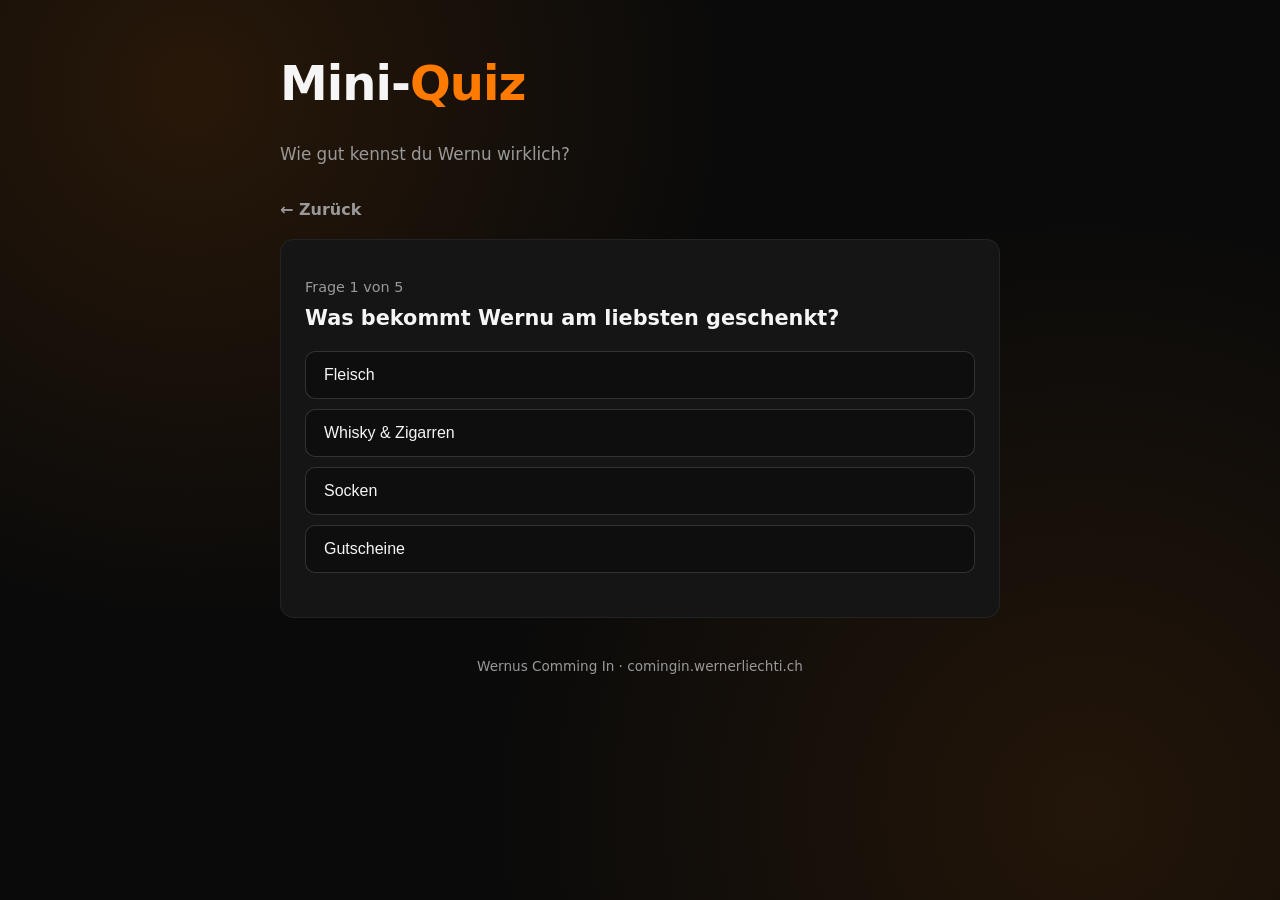
==== quiz.html @ 89288fd6 "Init" ====
<!DOCTYPE html>
<html lang="de">
<head>
  <meta charset="UTF-8" />
  <meta name="viewport" content="width=device-width, initial-scale=1.0" />
  <title>Quiz &middot; Wernus Comming In</title>
  <link rel="stylesheet" href="assets/style.css" />
</head>
<body>
  <div class="wrap">
    <header>
      <h1>Mini-<span class="brand">Quiz</span></h1>
      <p class="tagline">Wie gut kennst du Wernu wirklich?</p>
    </header>

    <a href="index.html" class="back-link">← Zurück</a>

    <section class="card" id="quiz-body">
      <p class="quiz-progress" id="quiz-progress"></p>
      <h2 class="quiz-question" id="quiz-question"></h2>
      <div class="quiz-options" id="quiz-options"></div>
      <div style="margin-top: 20px; text-align: right;">
        <button type="button" class="btn" id="quiz-next" style="display: none;">Nächste Frage</button>
      </div>
    </section>

    <section class="card" id="quiz-result" style="display: none;"></section>

    <footer>Wernus Comming In &middot; comingin.wernerliechti.ch</footer>
  </div>

  <script src="assets/quiz.js"></script>
</body>
</html>
---- assets/style.css ----
:root {
  --bg: #0a0a0a;
  --bg-alt: #151515;
  --orange: #ff7a00;
  --orange-bright: #ff9d33;
  --white: #f5f5f5;
  --grey: #999999;
  --success: #3ddc84;
  --danger: #ff4d4d;
  --radius: 14px;
  --max-width: 720px;
}

* {
  box-sizing: border-box;
}

html, body {
  margin: 0;
  padding: 0;
}

body {
  background: var(--bg);
  background-image:
    radial-gradient(circle at 15% 10%, rgba(255, 122, 0, 0.12), transparent 40%),
    radial-gradient(circle at 85% 90%, rgba(255, 122, 0, 0.10), transparent 45%);
  color: var(--white);
  font-family: "Segoe UI", system-ui, -apple-system, sans-serif;
  min-height: 100vh;
  padding: 24px 16px 64px;
}

.wrap {
  max-width: var(--max-width);
  margin: 0 auto;
}

a {
  color: var(--orange-bright);
}

h1, h2, h3 {
  color: var(--white);
  line-height: 1.15;
}

h1 {
  font-size: clamp(2rem, 6vw, 3rem);
  letter-spacing: -0.02em;
}

.tagline {
  color: var(--grey);
  font-size: 1.05rem;
  margin-top: 4px;
}

.brand {
  color: var(--orange);
}

.header-centered {
  text-align: center;
}

.wrap.wide {
  max-width: 1000px;
}

.back-link {
  display: inline-block;
  text-decoration: none;
  color: var(--grey);
  font-weight: 600;
  margin: 20px 0;
}

.back-link:hover {
  color: var(--white);
}

.page-layout {
  display: grid;
  grid-template-columns: 240px 1fr;
  align-items: start;
  gap: 20px;
  margin-top: 24px;
}

.leaderboard-pin {
  position: sticky;
  top: 16px;
}

.leaderboard-pin h2 {
  font-size: 1.05rem;
  margin-top: 0;
}

@media (max-width: 720px) {
  .page-layout {
    grid-template-columns: 1fr;
  }

  .leaderboard-pin {
    position: static;
  }
}

.card {
  background: var(--bg-alt);
  border: 1px solid rgba(255, 255, 255, 0.06);
  border-radius: var(--radius);
  padding: 24px;
  margin-bottom: 20px;
}

.btn {
  display: inline-block;
  background: var(--orange);
  color: #1a0d00;
  border: none;
  font-weight: 700;
  font-size: 1rem;
  padding: 14px 28px;
  border-radius: 999px;
  cursor: pointer;
  transition: background 0.15s ease, transform 0.1s ease;
}

.btn:hover {
  background: var(--orange-bright);
  transform: translateY(-1px);
}

.btn:active {
  transform: translateY(0);
}

.btn:disabled {
  opacity: 0.5;
  cursor: not-allowed;
  transform: none;
}

.btn-secondary {
  background: transparent;
  color: var(--white);
  border: 1px solid rgba(255, 255, 255, 0.25);
}

.btn-secondary:hover {
  background: rgba(255, 255, 255, 0.08);
}

input[type="text"] {
  width: 100%;
  background: #0e0e0e;
  border: 1px solid rgba(255, 255, 255, 0.15);
  color: var(--white);
  padding: 12px 16px;
  border-radius: 10px;
  font-size: 1rem;
}

input[type="text"]:focus {
  outline: none;
  border-color: var(--orange);
}

/* Countdown */
.countdown-grid {
  display: grid;
  grid-template-columns: repeat(4, 1fr);
  gap: 10px;
  margin: 20px 0;
}

.countdown-unit {
  background: #0e0e0e;
  border: 1px solid rgba(255, 122, 0, 0.3);
  border-radius: 12px;
  padding: 16px 4px;
  text-align: center;
}

.countdown-unit .num {
  font-size: clamp(1.6rem, 6vw, 2.4rem);
  font-weight: 800;
  color: var(--orange);
  font-variant-numeric: tabular-nums;
}

.countdown-unit .label {
  font-size: 0.7rem;
  text-transform: uppercase;
  letter-spacing: 0.08em;
  color: var(--grey);
  margin-top: 4px;
}

/* Hype */
.hype-core {
  border: 1px solid rgba(255, 122, 0, 0.5);
  background: linear-gradient(180deg, rgba(255, 122, 0, 0.08), var(--bg-alt) 60%);
}

.hype-core h2 {
  font-size: 1.5rem;
}

.hype-count {
  font-size: clamp(3rem, 15vw, 5rem);
  font-weight: 900;
  color: var(--orange);
  text-align: center;
  font-variant-numeric: tabular-nums;
  margin: 8px 0;
}

.hype-tap-area {
  text-align: center;
  margin: 24px 0;
}

.name-row {
  display: flex;
  gap: 10px;
  margin-bottom: 16px;
}

.leaderboard {
  list-style: none;
  margin: 0;
  padding: 0;
}

.leaderboard li {
  display: flex;
  align-items: center;
  gap: 12px;
  padding: 10px 0;
  border-bottom: 1px solid rgba(255, 255, 255, 0.06);
}

.leaderboard li:last-child {
  border-bottom: none;
}

.leaderboard .rank {
  width: 28px;
  text-align: center;
  font-weight: 800;
  color: var(--orange);
  flex-shrink: 0;
}

.leaderboard .name {
  flex: 1;
  font-weight: 600;
  overflow: hidden;
  text-overflow: ellipsis;
  white-space: nowrap;
}

.leaderboard .score {
  font-weight: 800;
  color: var(--orange-bright);
  font-variant-numeric: tabular-nums;
}

.leaderboard li.me {
  background: rgba(255, 122, 0, 0.08);
  border-radius: 8px;
  padding-left: 8px;
  padding-right: 8px;
}

.hint {
  color: var(--grey);
  font-size: 0.85rem;
}

/* Quiz */
.quiz-teaser {
  text-align: center;
}

.quiz-teaser p {
  color: var(--grey);
  margin-bottom: 20px;
}

.quiz-progress {
  color: var(--grey);
  font-size: 0.9rem;
  margin-bottom: 6px;
}

.quiz-question {
  font-size: 1.3rem;
  margin: 12px 0 20px;
}

.quiz-options {
  display: flex;
  flex-direction: column;
  gap: 10px;
}

.quiz-option {
  text-align: left;
  background: #0e0e0e;
  border: 1px solid rgba(255, 255, 255, 0.15);
  color: var(--white);
  padding: 14px 18px;
  border-radius: 10px;
  font-size: 1rem;
  cursor: pointer;
  transition: border-color 0.15s ease, background 0.15s ease;
}

.quiz-option:hover:not(:disabled) {
  border-color: var(--orange);
}

.quiz-option:disabled {
  cursor: default;
}

.quiz-option.correct {
  border-color: var(--success);
  background: rgba(61, 220, 132, 0.12);
  color: var(--success);
}

.quiz-option.wrong {
  border-color: var(--danger);
  background: rgba(255, 77, 77, 0.12);
  color: var(--danger);
}

.quiz-score {
  font-size: 2.4rem;
  font-weight: 900;
  color: var(--orange);
  text-align: center;
  margin: 16px 0;
}

footer {
  text-align: center;
  color: var(--grey);
  font-size: 0.85rem;
  margin-top: 40px;
}
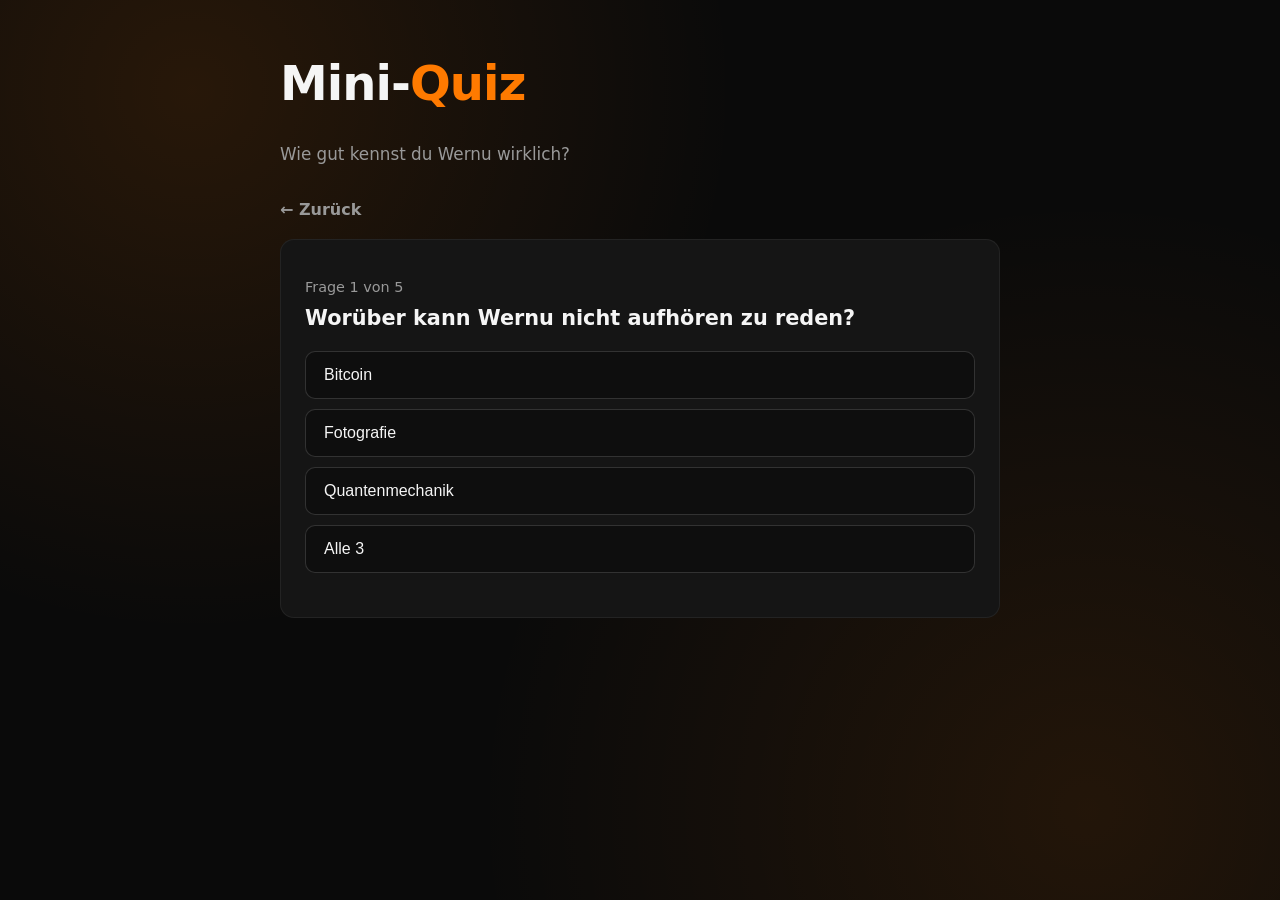
==== commit 40c41c41: "Remove footer text from quiz page Co-Authored-By: Claude Sonnet 5 <noreply@anthropic.com>" ====
--- a/quiz.html
+++ b/quiz.html
@@ -25,8 +25,6 @@
     </section>
 
     <section class="card" id="quiz-result" style="display: none;"></section>
-
-    <footer>Wernus Comming In &middot; comingin.wernerliechti.ch</footer>
   </div>
 
   <script src="assets/quiz.js"></script>
--- a/assets/style.css
+++ b/assets/style.css
@@ -170,6 +170,31 @@
 }
 
 /* Countdown */
+.countdown-row {
+  display: grid;
+  grid-template-columns: 1.4fr 1fr;
+  gap: 20px;
+  align-items: stretch;
+}
+
+@media (max-width: 600px) {
+  .countdown-row {
+    grid-template-columns: 1fr;
+  }
+}
+
+.event-actions {
+  display: flex;
+  flex-direction: column;
+  justify-content: center;
+  gap: 12px;
+}
+
+.event-action {
+  text-align: center;
+  padding: 14px 16px;
+}
+
 .countdown-grid {
   display: grid;
   grid-template-columns: repeat(4, 1fr);
@@ -349,9 +374,13 @@
   margin: 16px 0;
 }
 
-footer {
-  text-align: center;
-  color: var(--grey);
-  font-size: 0.85rem;
-  margin-top: 40px;
-}
+.flyer-card {
+  padding: 0;
+  overflow: hidden;
+}
+
+.flyer-card img {
+  display: block;
+  width: 100%;
+  height: auto;
+}
